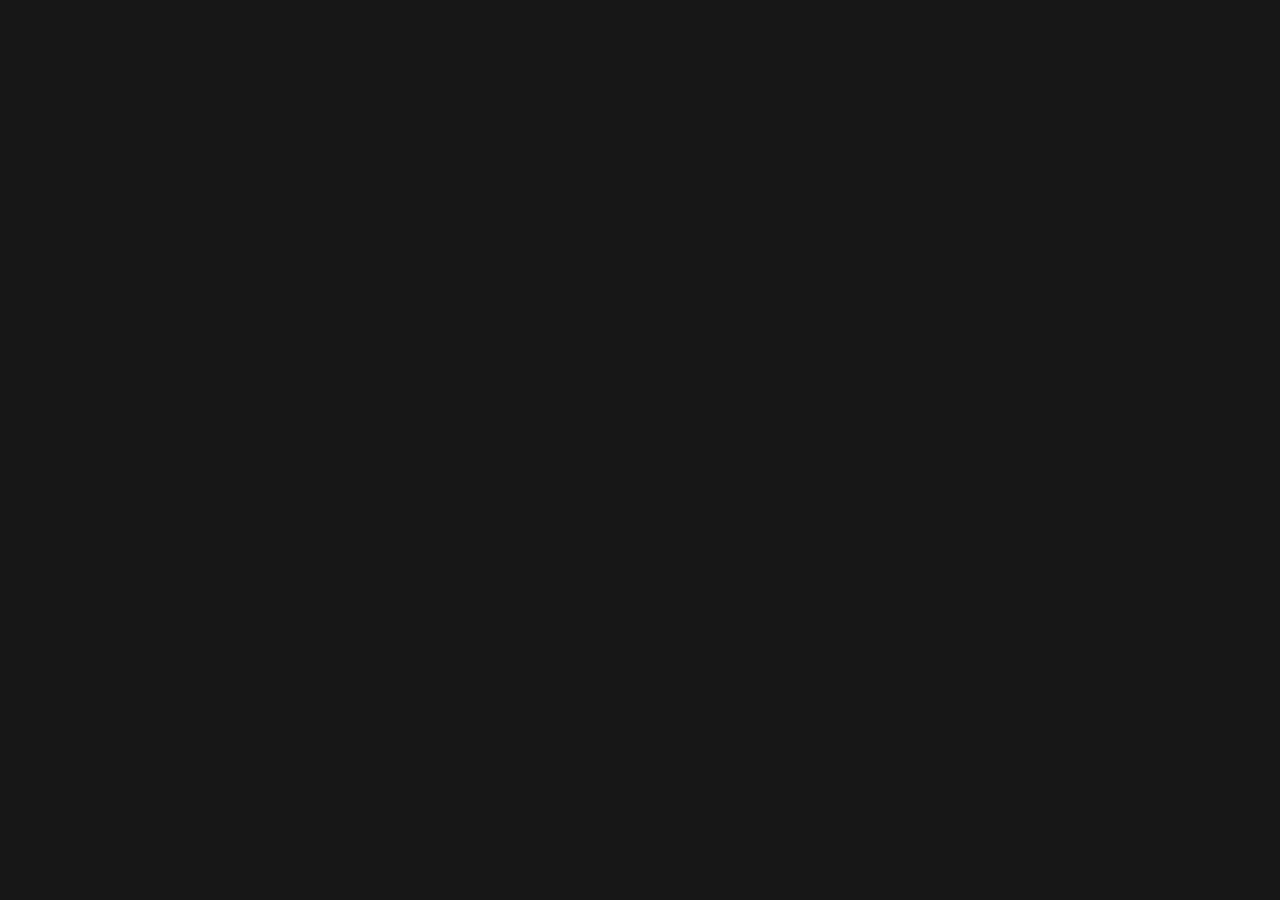
==== index.html @ 2acf5e02 "init" ====
<!doctype html><html lang="en"><head><meta charset="utf-8"/><link rel="shortcut icon" href="/favicon.ico"/><meta name="viewport" content="width=device-width,initial-scale=1"/><meta name="theme-color" content="#000000"/><meta name="description" content="Web site created using create-react-app"/><link href="https://fonts.googleapis.com/css?family=Josefin+Sans:400,700" rel="stylesheet"><link rel="apple-touch-icon" href="logo192.png"/><link rel="manifest" href="/manifest.json"/><title>Aarsh Patel</title><link href="/static/css/2.17e5ed98.chunk.css" rel="stylesheet"><link href="/static/css/main.55c85ee6.chunk.css" rel="stylesheet"></head><body><noscript>You need to enable JavaScript to run this app.</noscript><div id="root"></div><script>!function(l){function e(e){for(var r,t,n=e[0],o=e[1],u=e[2],f=0,i=[];f<n.length;f++)t=n[f],Object.prototype.hasOwnProperty.call(p,t)&&p[t]&&i.push(p[t][0]),p[t]=0;for(r in o)Object.prototype.hasOwnProperty.call(o,r)&&(l[r]=o[r]);for(s&&s(e);i.length;)i.shift()();return c.push.apply(c,u||[]),a()}function a(){for(var e,r=0;r<c.length;r++){for(var t=c[r],n=!0,o=1;o<t.length;o++){var u=t[o];0!==p[u]&&(n=!1)}n&&(c.splice(r--,1),e=f(f.s=t[0]))}return e}var t={},p={1:0},c=[];function f(e){if(t[e])return t[e].exports;var r=t[e]={i:e,l:!1,exports:{}};return l[e].call(r.exports,r,r.exports,f),r.l=!0,r.exports}f.m=l,f.c=t,f.d=function(e,r,t){f.o(e,r)||Object.defineProperty(e,r,{enumerable:!0,get:t})},f.r=function(e){"undefined"!=typeof Symbol&&Symbol.toStringTag&&Object.defineProperty(e,Symbol.toStringTag,{value:"Module"}),Object.defineProperty(e,"__esModule",{value:!0})},f.t=function(r,e){if(1&e&&(r=f(r)),8&e)return r;if(4&e&&"object"==typeof r&&r&&r.__esModule)return r;var t=Object.create(null);if(f.r(t),Object.defineProperty(t,"default",{enumerable:!0,value:r}),2&e&&"string"!=typeof r)for(var n in r)f.d(t,n,function(e){return r[e]}.bind(null,n));return t},f.n=function(e){var r=e&&e.__esModule?function(){return e.default}:function(){return e};return f.d(r,"a",r),r},f.o=function(e,r){return Object.prototype.hasOwnProperty.call(e,r)},f.p="/";var r=window.webpackJsonp3fiber=window.webpackJsonp3fiber||[],n=r.push.bind(r);r.push=e,r=r.slice();for(var o=0;o<r.length;o++)e(r[o]);var s=n;a()}([])</script><script src="/static/js/2.2660207d.chunk.js"></script><script src="/static/js/main.8af96d03.chunk.js"></script></body></html>
---- static/css/main.55c85ee6.chunk.css ----
#root,.bg,body,canvas,html{margin:0;padding:0;width:100%;height:100%}body{background:#171717}.bg{background:radial-gradient(at 50% 100%,#873740 0,#272730 40%,#171720 80%,#070710 100%)}.bg,.loading{position:absolute}.loading{top:0;left:0;width:100%;height:100%;background:#171717;display:flex;align-items:center;justify-content:center}.loading-bar-container{width:200px;height:3px;background:#272727}.loading-bar{height:3px;background:#fff}h1{top:0;font-weight:800;font-size:10em}h1,h2{position:absolute;left:50%;font-family:Josefin Sans,sans-serif;-webkit-transform:translate3d(-50%,0,0);transform:translate3d(-50%,0,0);margin:0;color:#cc7b32;line-height:.9em;letter-spacing:-5px;text-align:center}h2{top:40px;font-weight:700;font-size:5.8em}h3{color:#cc7b32;line-height:.9em}h3,p{font-family:Josefin Sans,sans-serif}p{color:#d3d3d3}h1>span{white-space:pre}.layer{position:absolute;bottom:0;left:0;width:100%;height:75%;background:-webkit-gradient(linear,left bottom,left top,from(rgba(63,12,88,.2)),to(transparent));background:linear-gradient(0deg,rgba(63,12,88,.2),transparent);pointer-events:none}span.header{width:500px;font-size:9em;line-height:.9em;pointer-events:none;top:350px;left:50px}span.header,span.header-left{font-family:Josefin Sans,sans-serif;font-weight:700;position:absolute;display:inline-block;-webkit-transform:translate3d(0,-50%,0);transform:translate3d(0,-50%,0)}span.header-left{line-height:1em;top:200px;left:60px;font-size:4em;width:200px}@media only screen and (max-width:600px){a.bottom-left{display:none}}@media only screen and (max-width:1000px){h1{-webkit-transform:translate3d(-50%,0,0);transform:translate3d(-50%,0,0);font-size:4.9em;letter-spacing:-5px}}@media only screen and (max-width:500px){h1{-webkit-transform:translate3d(-50%,0,0);transform:translate3d(-50%,0,0);font-size:2.3em;letter-spacing:-2px;margin-top:14px}}a{font-family:Josefin Sans,sans-serif;font-weight:400;font-size:18px;color:inherit;position:absolute;display:inline;text-decoration:none;z-index:1;color:#fff}a.top-left{top:60px;left:60px}a.top-right{top:60px;right:60px}a.bottom-left{bottom:60px;left:60px}a.bottom-right{bottom:60px;right:60px}
/*# sourceMappingURL=main.55c85ee6.chunk.css.map */
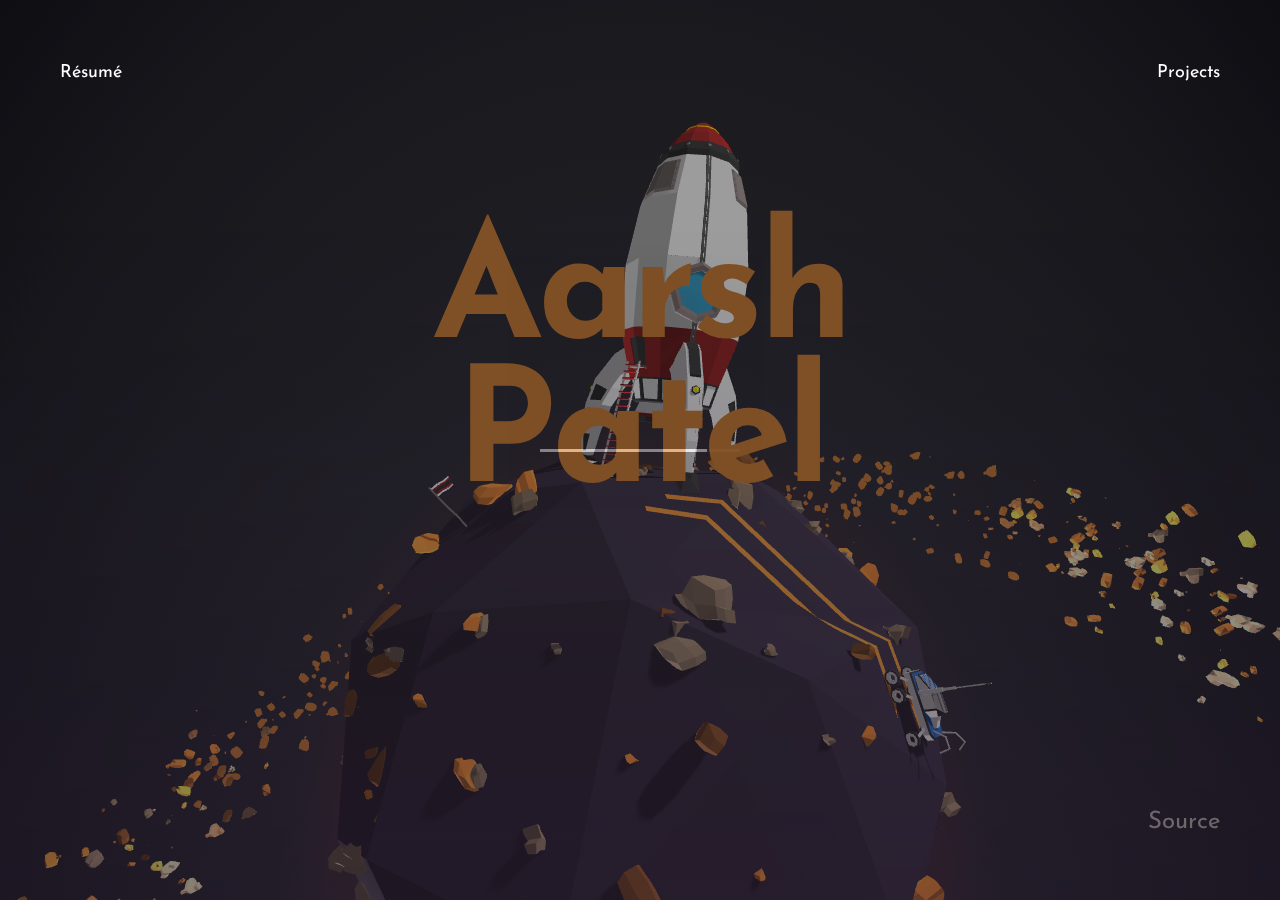
==== commit 6d20e410: "added ependyo url" ====
--- a/index.html
+++ b/index.html
@@ -1 +1 @@
-<!doctype html><html lang="en"><head><meta charset="utf-8"/><link rel="shortcut icon" href="/favicon.ico"/><meta name="viewport" content="width=device-width,initial-scale=1"/><meta name="theme-color" content="#000000"/><meta name="description" content="Web site created using create-react-app"/><link href="https://fonts.googleapis.com/css?family=Josefin+Sans:400,700" rel="stylesheet"><link rel="apple-touch-icon" href="logo192.png"/><link rel="manifest" href="/manifest.json"/><title>Aarsh Patel</title><link href="/static/css/2.17e5ed98.chunk.css" rel="stylesheet"><link href="/static/css/main.55c85ee6.chunk.css" rel="stylesheet"></head><body><noscript>You need to enable JavaScript to run this app.</noscript><div id="root"></div><script>!function(l){function e(e){for(var r,t,n=e[0],o=e[1],u=e[2],f=0,i=[];f<n.length;f++)t=n[f],Object.prototype.hasOwnProperty.call(p,t)&&p[t]&&i.push(p[t][0]),p[t]=0;for(r in o)Object.prototype.hasOwnProperty.call(o,r)&&(l[r]=o[r]);for(s&&s(e);i.length;)i.shift()();return c.push.apply(c,u||[]),a()}function a(){for(var e,r=0;r<c.length;r++){for(var t=c[r],n=!0,o=1;o<t.length;o++){var u=t[o];0!==p[u]&&(n=!1)}n&&(c.splice(r--,1),e=f(f.s=t[0]))}return e}var t={},p={1:0},c=[];function f(e){if(t[e])return t[e].exports;var r=t[e]={i:e,l:!1,exports:{}};return l[e].call(r.exports,r,r.exports,f),r.l=!0,r.exports}f.m=l,f.c=t,f.d=function(e,r,t){f.o(e,r)||Object.defineProperty(e,r,{enumerable:!0,get:t})},f.r=function(e){"undefined"!=typeof Symbol&&Symbol.toStringTag&&Object.defineProperty(e,Symbol.toStringTag,{value:"Module"}),Object.defineProperty(e,"__esModule",{value:!0})},f.t=function(r,e){if(1&e&&(r=f(r)),8&e)return r;if(4&e&&"object"==typeof r&&r&&r.__esModule)return r;var t=Object.create(null);if(f.r(t),Object.defineProperty(t,"default",{enumerable:!0,value:r}),2&e&&"string"!=typeof r)for(var n in r)f.d(t,n,function(e){return r[e]}.bind(null,n));return t},f.n=function(e){var r=e&&e.__esModule?function(){return e.default}:function(){return e};return f.d(r,"a",r),r},f.o=function(e,r){return Object.prototype.hasOwnProperty.call(e,r)},f.p="/";var r=window.webpackJsonp3fiber=window.webpackJsonp3fiber||[],n=r.push.bind(r);r.push=e,r=r.slice();for(var o=0;o<r.length;o++)e(r[o]);var s=n;a()}([])</script><script src="/static/js/2.2660207d.chunk.js"></script><script src="/static/js/main.8af96d03.chunk.js"></script></body></html>+<!doctype html><html lang="en"><head><meta charset="utf-8"/><link rel="shortcut icon" href="/favicon.ico"/><meta name="viewport" content="width=device-width,initial-scale=1"/><meta name="theme-color" content="#000000"/><meta name="description" content="Web site created using create-react-app"/><link href="https://fonts.googleapis.com/css?family=Josefin+Sans:400,700" rel="stylesheet"><link rel="apple-touch-icon" href="logo192.png"/><link rel="manifest" href="/manifest.json"/><title>Aarsh Patel</title><link href="/static/css/2.17e5ed98.chunk.css" rel="stylesheet"><link href="/static/css/main.55c85ee6.chunk.css" rel="stylesheet"></head><body><noscript>You need to enable JavaScript to run this app.</noscript><div id="root"></div><script>!function(l){function e(e){for(var r,t,n=e[0],o=e[1],u=e[2],f=0,i=[];f<n.length;f++)t=n[f],Object.prototype.hasOwnProperty.call(p,t)&&p[t]&&i.push(p[t][0]),p[t]=0;for(r in o)Object.prototype.hasOwnProperty.call(o,r)&&(l[r]=o[r]);for(s&&s(e);i.length;)i.shift()();return c.push.apply(c,u||[]),a()}function a(){for(var e,r=0;r<c.length;r++){for(var t=c[r],n=!0,o=1;o<t.length;o++){var u=t[o];0!==p[u]&&(n=!1)}n&&(c.splice(r--,1),e=f(f.s=t[0]))}return e}var t={},p={1:0},c=[];function f(e){if(t[e])return t[e].exports;var r=t[e]={i:e,l:!1,exports:{}};return l[e].call(r.exports,r,r.exports,f),r.l=!0,r.exports}f.m=l,f.c=t,f.d=function(e,r,t){f.o(e,r)||Object.defineProperty(e,r,{enumerable:!0,get:t})},f.r=function(e){"undefined"!=typeof Symbol&&Symbol.toStringTag&&Object.defineProperty(e,Symbol.toStringTag,{value:"Module"}),Object.defineProperty(e,"__esModule",{value:!0})},f.t=function(r,e){if(1&e&&(r=f(r)),8&e)return r;if(4&e&&"object"==typeof r&&r&&r.__esModule)return r;var t=Object.create(null);if(f.r(t),Object.defineProperty(t,"default",{enumerable:!0,value:r}),2&e&&"string"!=typeof r)for(var n in r)f.d(t,n,function(e){return r[e]}.bind(null,n));return t},f.n=function(e){var r=e&&e.__esModule?function(){return e.default}:function(){return e};return f.d(r,"a",r),r},f.o=function(e,r){return Object.prototype.hasOwnProperty.call(e,r)},f.p="/";var r=window.webpackJsonp3fiber=window.webpackJsonp3fiber||[],n=r.push.bind(r);r.push=e,r=r.slice();for(var o=0;o<r.length;o++)e(r[o]);var s=n;a()}([])</script><script src="/static/js/2.d9bd7a6f.chunk.js"></script><script src="/static/js/main.9f76db06.chunk.js"></script></body></html>